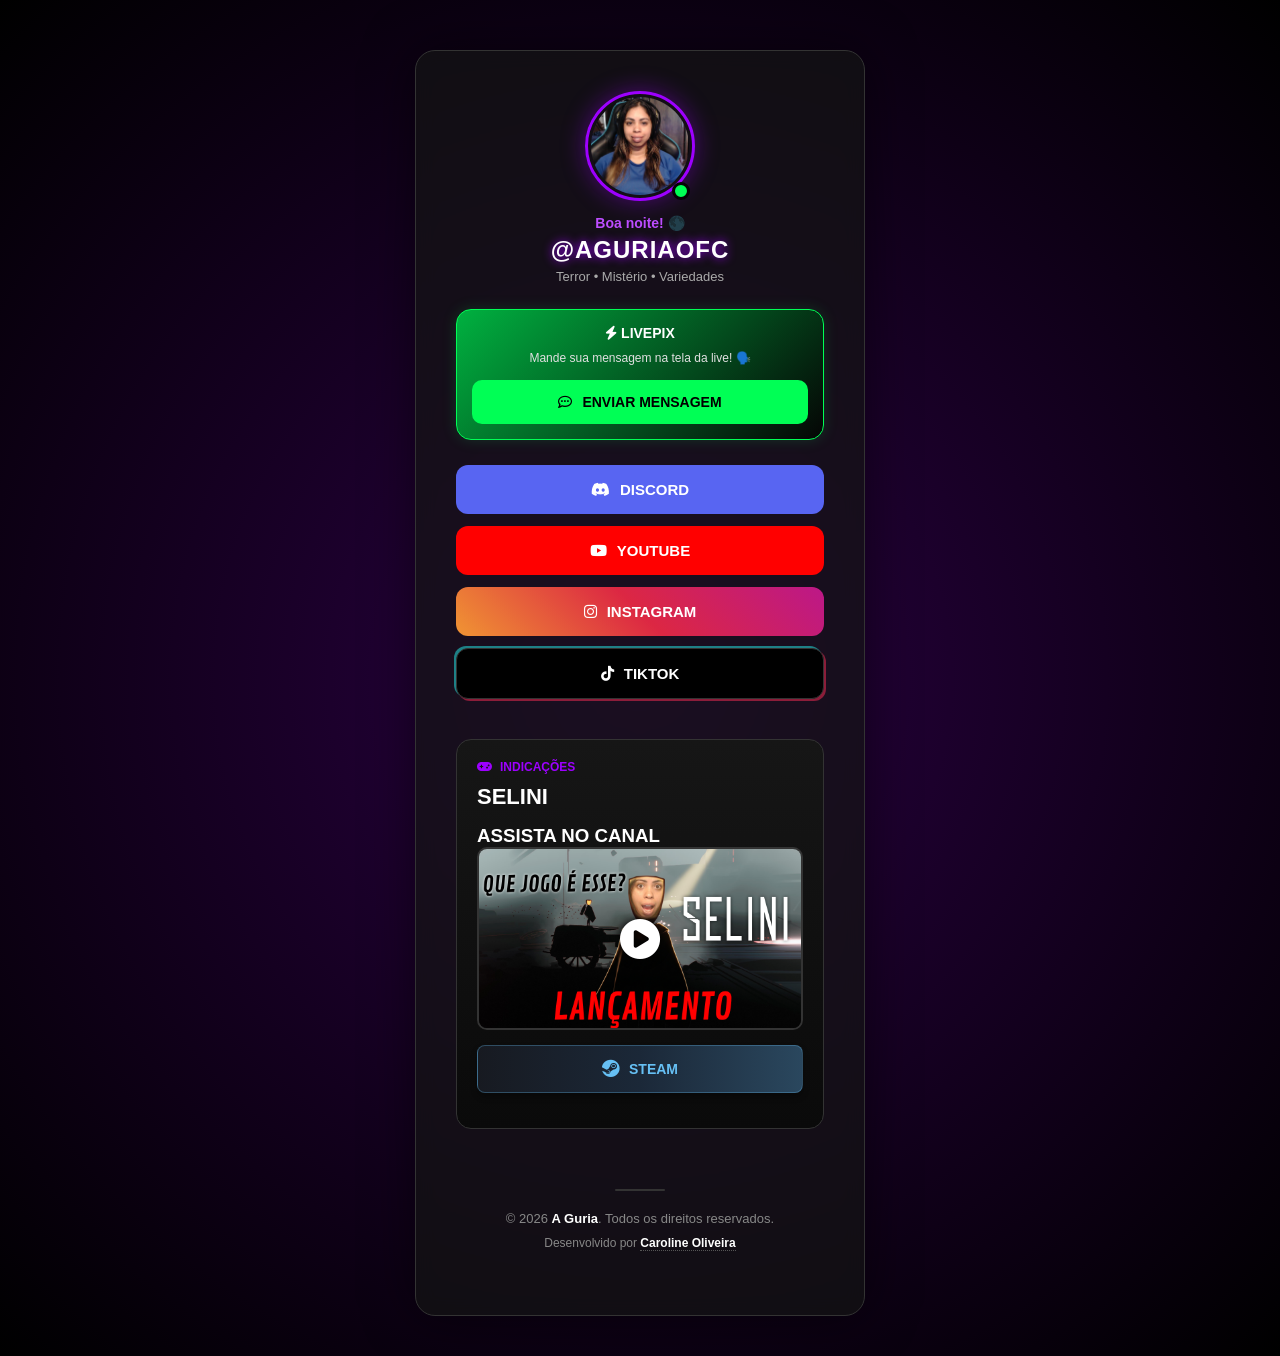
==== index.html @ 742d0197 "Add files via upload" ====
<!DOCTYPE html>
<html lang="pt-br">
<head>
    <meta charset="UTF-8">
    <meta name="viewport" content="width=device-width, initial-scale=1.0, maximum-scale=1.0, user-scalable=no">
    <title>A Guria OFC - Links</title>
    
    <link rel="stylesheet" href="https://cdnjs.cloudflare.com/ajax/libs/font-awesome/6.4.0/css/all.min.css">
    
    <link rel="stylesheet" href="style.css">
</head>
<body>

    <div class="background-animation"></div>

    <div class="container">
        
        <header class="profile">
            <div class="avatar-container">
                <img src="imagens/perfil.png" alt="Foto de Perfil">
                <div class="status-indicator"></div> </div>
            
            <div id="saudacao" class="greeting">Olá!</div>
            <h1>@AGURIAOFC</h1>
            <p>Terror • Mistério • Variedades</p>
        </header>

        <main>
            <div class="livepix-container">
                <div class="livepix-header"><i class="fa-solid fa-bolt"></i> LivePix</div>
                <p class="livepix-desc">Mande sua mensagem na tela da live! 🗣️</p>
                
                <a href="https://livepix.gg/aguria" target="_blank" class="btn-livepix">
                    <i class="fa-regular fa-comment-dots"></i> Enviar Mensagem
                </a>

                
            </div>


            <div class="links">
                <a href="https://discord.gg/esPrMUJ75c" class="social-btn btn-discord" target="_blank">
                    <i class="fa-brands fa-discord"></i> Discord
                </a>
                
                <a href="https://youtube.com/@AGURIAOFC" class="social-btn btn-youtube" target="_blank">
                    <i class="fa-brands fa-youtube"></i> YouTube
                </a>
                
                <a href="https://www.instagram.com/aguriaofc/" class="social-btn btn-instagram" target="_blank">
                    <i class="fa-brands fa-instagram"></i> Instagram
                </a>

                <a href="https://www.tiktok.com/@aguria1995" class="social-btn btn-tiktok" target="_blank">
                    <i class="fa-brands fa-tiktok"></i> TikTok
                </a>
            </div>

            <div class="game-section">
                <div class="section-title"><i class="fa-solid fa-gamepad"></i> INDICAÇÕES</div>
                <h2 class="game-title">SELINI</h2>
                <h3>ASSISTA NO CANAL </h3>
                <a href="https://www.youtube.com/live/me7KwVTdvLI?si=6v6WRJsSsMPkbYN9" class="video-card" target="_blank">
                    <img src="imagens/SELINI.png" alt="Video Thumb" class="video-thumb">
                    <i class="fa-solid fa-circle-play play-icon"></i>
                </a>

                <div class="game-button">
                    <a href="https://store.steampowered.com/agecheck/app/1434050/" class="steam-link" target="_blank">
                        <i class="fa-brands fa-steam"></i> Steam
                    </a>
                </div>
            </div>
        </main>

        <footer>
            <div class="footer-divider"></div>
            
            <p>
                &copy; 2026 <strong>A Guria</strong>. Todos os direitos reservados.
            </p>
            
            <p class="dev-credit">
                Desenvolvido por 
                <a href="https://www.instagram.com/caroline_aguria/" target="_blank" class="dev-link">Caroline Oliveira</a>
            </p>
        </footer>

    <div id="toast"><i class="fa-solid fa-check"></i> Chave PIX copiada!</div>

    <script src="script.js"></script>

</body>
</html>
---- style.css ----
* {
    box-sizing: border-box; 
    margin: 0;
    padding: 0;
}

:root {
    --bg-color: #050505;
    --text-color: #ffffff;
    --accent-color: #9d00ff;
    --accent-glow: #bd4dff;
}

body {
    font-family: 'Segoe UI', Tahoma, Geneva, Verdana, sans-serif;
    background-color: var(--bg-color);
    background-image: radial-gradient(circle at top, #1a0029, #000000);
    color: var(--text-color);
    min-height: 100vh;
    display: flex;
    justify-content: center;
    align-items: flex-start; 
    padding-bottom: 40px;
}

.container {
    width: 100%;
    max-width: 450px; 
    padding: 20px;
    margin-top: 20px;
    text-align: center;
    position: relative;
    z-index: 2;
}

@media (min-width: 768px) {
    .container {
        margin-top: 50px;
        background: rgba(20, 20, 20, 0.7);  
        backdrop-filter: blur(10px); 
        border: 1px solid #333;
        border-radius: 20px;
        box-shadow: 0 0 50px rgba(0,0,0,0.5);
        padding: 40px;
    }
    
    body {
       
        align-items: center; 
        background-image: radial-gradient(circle at center, #2a0042, #000000);
    }
}


.avatar-container {
    position: relative;
    display: inline-block;
}

.profile img {
    width: 110px;
    height: 110px;
    border-radius: 50%;
    border: 3px solid var(--accent-color);
    padding: 3px;
    object-fit: cover;
    margin-bottom: 10px;
    box-shadow: 0 0 25px rgba(157, 0, 255, 0.4);
    transition: transform 0.3s;
}

.profile img:hover {
    transform: scale(1.05) rotate(2deg);
}

.status-indicator {
    position: absolute;
    bottom: 15px;
    right: 5px;
    width: 18px;
    height: 18px;
    background-color: #00ff55;
    border: 3px solid var(--bg-color);
    border-radius: 50%;
}

.greeting {
    color: var(--accent-glow);
    font-size: 14px;
    font-weight: bold;
    margin-bottom: 5px;
}

.profile h1 {
    font-size: 24px;
    margin: 0;
    font-weight: 800;
    text-transform: uppercase;
    letter-spacing: 1px;
    text-shadow: 0 0 10px var(--accent-color);
}

.profile p {
    color: #aaa;
    font-size: 13px;
    margin-top: 5px;
}


.livepix-container {
    margin-top: 25px;
    background: linear-gradient(135deg, #00b140 0%, #050505 100%);
    border: 1px solid #00ff55;
    border-radius: 15px;
    padding: 15px;
    box-shadow: 0 0 15px rgba(0, 255, 85, 0.15);
}

.livepix-header {
    color: white;
    font-weight: 800;
    text-transform: uppercase;
    margin-bottom: 10px;
    font-size: 14px;
}

.livepix-desc {
    font-size: 12px;
    color: #e0e0e0;
    margin-bottom: 15px;
}

.btn-livepix {
    background-color: #00ff55;
    color: black;
    width: 100%;
    padding: 14px;
    border: none;
    border-radius: 10px;
    font-weight: 900;
    text-transform: uppercase;
    cursor: pointer;
    display: flex;
    align-items: center;
    justify-content: center;
    gap: 10px;
    text-decoration: none;
    transition: transform 0.2s;
    font-size: 14px;
}

.btn-livepix:hover {
    transform: scale(1.02);
}

.btn-qr {
    background: rgba(0, 0, 0, 0.3);
    color: #00ff55;
    border: 1px solid #00ff55;
    margin-top: 10px;
    width: 100%;
    padding: 10px;
    border-radius: 8px;
    cursor: pointer;
    font-size: 12px;
    font-weight: bold;
}

#qr-area {
    display: none;
    margin-top: 15px;
    background: white;
    padding: 10px;
    border-radius: 10px;
}

#qr-area img {
    width: 100%;
    max-width: 150px;
    display: block;
    margin: 0 auto;
}


.pix-box {
    margin-top: 20px;
    background: rgba(157, 0, 255, 0.05);
    border: 1px dashed var(--accent-color);
    padding: 15px;
    border-radius: 12px;
    cursor: pointer;
}

.pix-box:active {
    background: rgba(157, 0, 255, 0.2);
}

.pix-title {
    color: var(--accent-glow);
    font-weight: bold;
    font-size: 12px;
    text-transform: uppercase;
    margin-bottom: 5px;
}

.pix-key {
    font-family: monospace;
    font-size: 13px; 
    color: white;
    word-break: break-all; 
}


.links {
    margin-top: 25px;
    display: flex;
    flex-direction: column;
    gap: 12px;
}

.social-btn {
    padding: 16px;
    text-decoration: none;
    border-radius: 12px;
    font-weight: 800;
    font-size: 15px;
    display: flex;
    align-items: center;
    justify-content: center; 
    gap: 10px;
    color: white;
    transition: transform 0.2s;
    border: none;
    text-transform: uppercase;
}

.social-btn:hover {
    transform: scale(1.02);
}

.btn-discord { background-color: #5865F2; }
.btn-youtube { background-color: #FF0000; }
.btn-instagram { background: linear-gradient(45deg, #f09433, #dc2743, #bc1888); }
.btn-tiktok { 
    background-color: #000; 
    border: 1px solid #333;
    box-shadow: -2px -2px 0 rgba(37, 244, 238, 0.5), 2px 2px 0 rgba(254, 44, 85, 0.5);
}


.game-section {
    margin-top: 40px;
    background: linear-gradient(180deg, #161616 0%, #0a0a0a 100%);
    padding: 20px;
    border-radius: 15px;
    border: 1px solid #333;
    text-align: left;
}

.section-title {
    color: var(--accent-color);
    font-weight: 800;
    text-transform: uppercase;
    font-size: 12px;
    margin-bottom: 10px;
    display: flex;
    align-items: center;
    gap: 8px;
}

.game-title {
    font-size: 22px;
    color: white;
    margin: 0 0 15px 0;
}

.steam-link {
    display: inline-flex;
    align-items: center;
    justify-content: center;
    gap: 8px;
    background: #171a21;
    color: #66c0f4;
    padding: 10px 20px;
    border-radius: 8px;
    text-decoration: none;
    font-weight: bold;
    font-size: 14px;
    margin-bottom: 15px;
    width: 100%; 
}

.video-card {
    display: block;
    position: relative;
    border-radius: 10px;
    overflow: hidden;
    border: 2px solid #333;
    aspect-ratio: 16/9;  
}

.video-thumb {
    width: 100%;
    height: 100%;
    object-fit: cover;
}

.play-icon {
    position: absolute;
    top: 50%; left: 50%;
    transform: translate(-50%, -50%);
    font-size: 40px;
    color: white;
    text-shadow: 0 0 10px black;
}
.steam-link {
    display: flex;
    align-items: center;
    justify-content: center;
    gap: 10px;
    width: 100%; 
    padding: 14px;
    margin-top: 15px; 
    
    
    background: linear-gradient(90deg, #171a21 0%, #1b2838 50%, #2a475e 100%);
    
    color: #66c0f4;
    border: 1px solid rgba(102, 192, 244, 0.3);
    
    border-radius: 8px;
    text-decoration: none;
    font-weight: 900; 
    text-transform: uppercase;
    font-size: 14px;
    transition: all 0.3s ease;
    
    
    box-shadow: 0 4px 6px rgba(0,0,0,0.3);
}


.steam-link:hover {
    background: #66c0f4; 
    color: #000000; 
    border-color: #66c0f4;
    box-shadow: 0 0 20px rgba(102, 192, 244, 0.5); 
}

.steam-link i {
    font-size: 18px; 
}

/* --- TOAST --- */
#toast {
    visibility: hidden;
    min-width: 250px;
    background-color: var(--accent-color);
    color: #fff;
    text-align: center;
    border-radius: 50px;
    padding: 12px;
    position: fixed;
    z-index: 99;
    bottom: 30px;
    left: 50%;
    transform: translateX(-50%);
    font-size: 14px;
    box-shadow: 0 0 20px rgba(0,0,0,0.8);
}

#toast.show {
    visibility: visible;
    animation: fadein 0.5s, fadeout 0.5s 2.5s;
}

@keyframes fadein { from {bottom: 0; opacity: 0;} to {bottom: 30px; opacity: 1;} }
@keyframes fadeout { from {bottom: 30px; opacity: 1;} to {bottom: 0; opacity: 0;} }

footer {
    margin-top: 60px;
    padding-bottom: 20px;
    width: 100%;
    text-align: center;
    font-size: 13px;
    color: #888; 
    position: relative;
    z-index: 2;
}


.footer-divider {
    width: 50px;
    height: 2px;
    background-color: #333;
    margin: 0 auto 20px auto;
    border-radius: 2px;
}

footer p {
    margin: 5px 0;
}

footer strong {
    color: white;
}


.dev-credit {
    margin-top: 10px;
    font-size: 12px;
}


.heart-beat {
    color: var(--accent-color); 
    animation: heartbeat 1.5s infinite;
    margin: 0 3px;
    font-size: 10px;
    vertical-align: middle;
}


.dev-link {
    color: #fff;
    text-decoration: none;
    font-weight: bold;
    transition: 0.3s;
    border-bottom: 1px dotted #555; 
}


.dev-link:hover {
    color: var(--accent-color);
    text-shadow: 0 0 10px var(--accent-color);
    border-bottom-color: var(--accent-color);
}


@keyframes heartbeat {
    0% { transform: scale(1); }
    10% { transform: scale(1.3); }
    20% { transform: scale(1); }
    30% { transform: scale(1.3); }
    40% { transform: scale(1); }
    100% { transform: scale(1); }
}
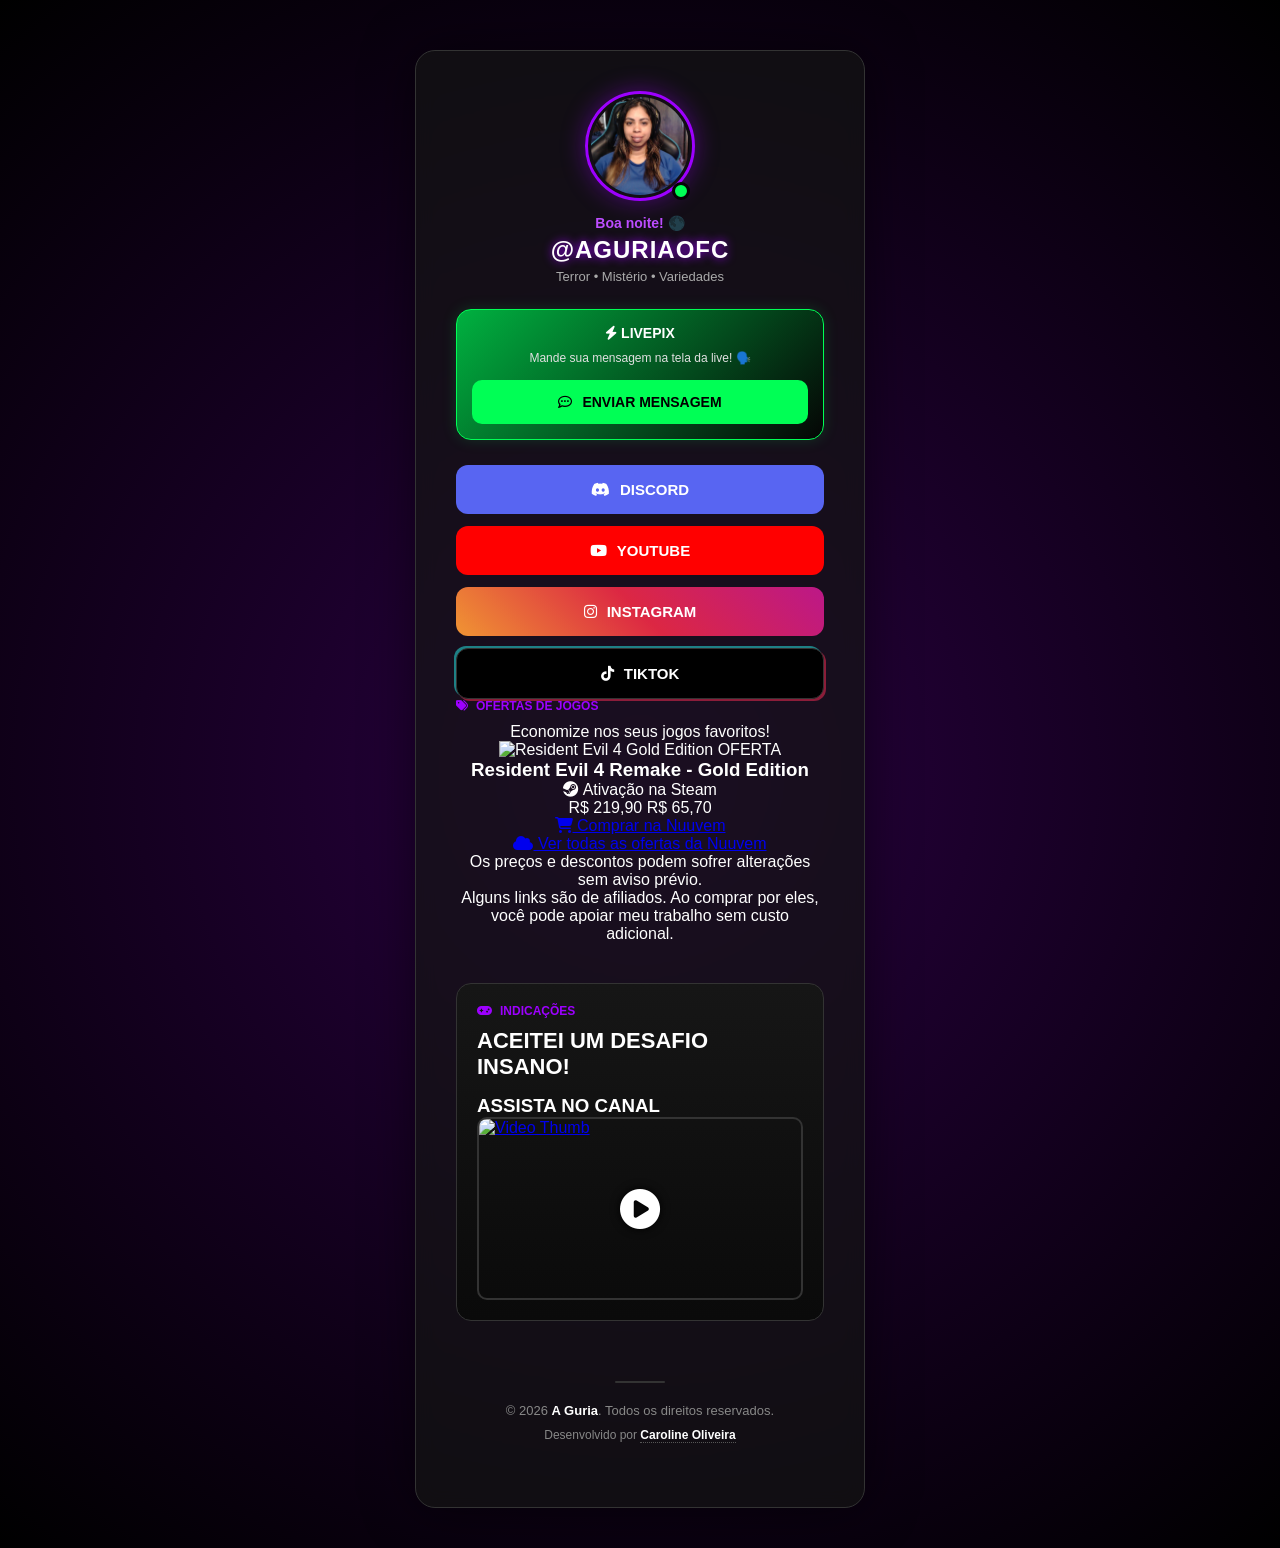
==== commit 3cd38139: "Update index.html" ====
--- a/index.html
+++ b/index.html
@@ -56,22 +56,101 @@
                 </a>
             </div>
 
+
+            <section class="nuuvem-section">
+
+    <div class="section-title">
+        <i class="fa-solid fa-tags"></i>
+        OFERTAS DE JOGOS
+    </div>
+
+    <p class="nuuvem-desc">
+        Economize nos seus jogos favoritos!
+    </p>
+
+    <div class="offers-grid">
+
+        <!-- OFERTA 01 -->
+        <div class="offer-card">
+
+            <div class="offer-image">
+                <img src="imagens/re4.jpg"
+                     alt="Resident Evil 4 Gold Edition">
+
+                <span class="offer-badge">
+                    OFERTA
+                </span>
+            </div>
+
+            <div class="offer-content">
+
+                <h3>Resident Evil 4 Remake - Gold Edition</h3>
+
+                <p class="platform">
+                    <i class="fa-brands fa-steam"></i>
+                    Ativação na Steam
+                </p>
+
+                <div class="offer-price">
+    <span class="old-price">R$ 219,90</span>
+    <span class="current-price">R$ 65,70</span>
+</div>
+
+                <a href="https://www.nuuvem.com/br-pt/item/resident-evil-4-remake-gold-edition?utm_source=rakuten&ranMID=46796&ranEAID=iDqo0Axo1sY&ranSiteID=iDqo0Axo1sY-gnSJiD0NSyMplq01whyTiw"
+                   target="_blank"
+                   rel="noopener sponsored"
+                   class="btn-nuuvem">
+
+                    <i class="fa-solid fa-cart-shopping"></i>
+                    Comprar na Nuuvem
+
+                </a>
+
+            </div>
+        </div>
+
+    </div>
+
+    <a href="SEU_LINK_GERAL_NUUVEM"
+       target="_blank"
+       rel="noopener sponsored"
+       class="btn-all-offers">
+
+        <i class="fa-solid fa-cloud"></i>
+        Ver todas as ofertas da Nuuvem
+
+    </a>
+
+    <p class="offer-warning">
+        Os preços e descontos podem sofrer alterações
+        sem aviso prévio.
+    </p>
+
+    <p class="affiliate-warning">
+        Alguns links são de afiliados. Ao comprar por
+        eles, você pode apoiar meu trabalho sem
+        custo adicional.
+    </p>
+
+</section>
+
             <div class="game-section">
                 <div class="section-title"><i class="fa-solid fa-gamepad"></i> INDICAÇÕES</div>
-                <h2 class="game-title">SELINI</h2>
+                <h2 class="game-title">ACEITEI UM DESAFIO INSANO! </h2>
                 <h3>ASSISTA NO CANAL </h3>
-                <a href="https://www.youtube.com/live/me7KwVTdvLI?si=6v6WRJsSsMPkbYN9" class="video-card" target="_blank">
-                    <img src="imagens/SELINI.png" alt="Video Thumb" class="video-thumb">
+                <a href="https://www.youtube.com/watch?v=mGBSqIiqUfY&t=109s" class="video-card" target="_blank">
+                    <img src="imagens/Jogando Resident Evil 4 pela primeira vez (1).png" alt="Video Thumb" class="video-thumb">
                     <i class="fa-solid fa-circle-play play-icon"></i>
                 </a>
 
-                <div class="game-button">
+                <!--<div class="game-button">
                     <a href="https://store.steampowered.com/agecheck/app/1434050/" class="steam-link" target="_blank">
                         <i class="fa-brands fa-steam"></i> Steam
                     </a>
                 </div>
-            </div>
+            </div> -->
         </main>
+        
 
         <footer>
             <div class="footer-divider"></div>
@@ -91,4 +170,4 @@
     <script src="script.js"></script>
 
 </body>
-</html>+</html>
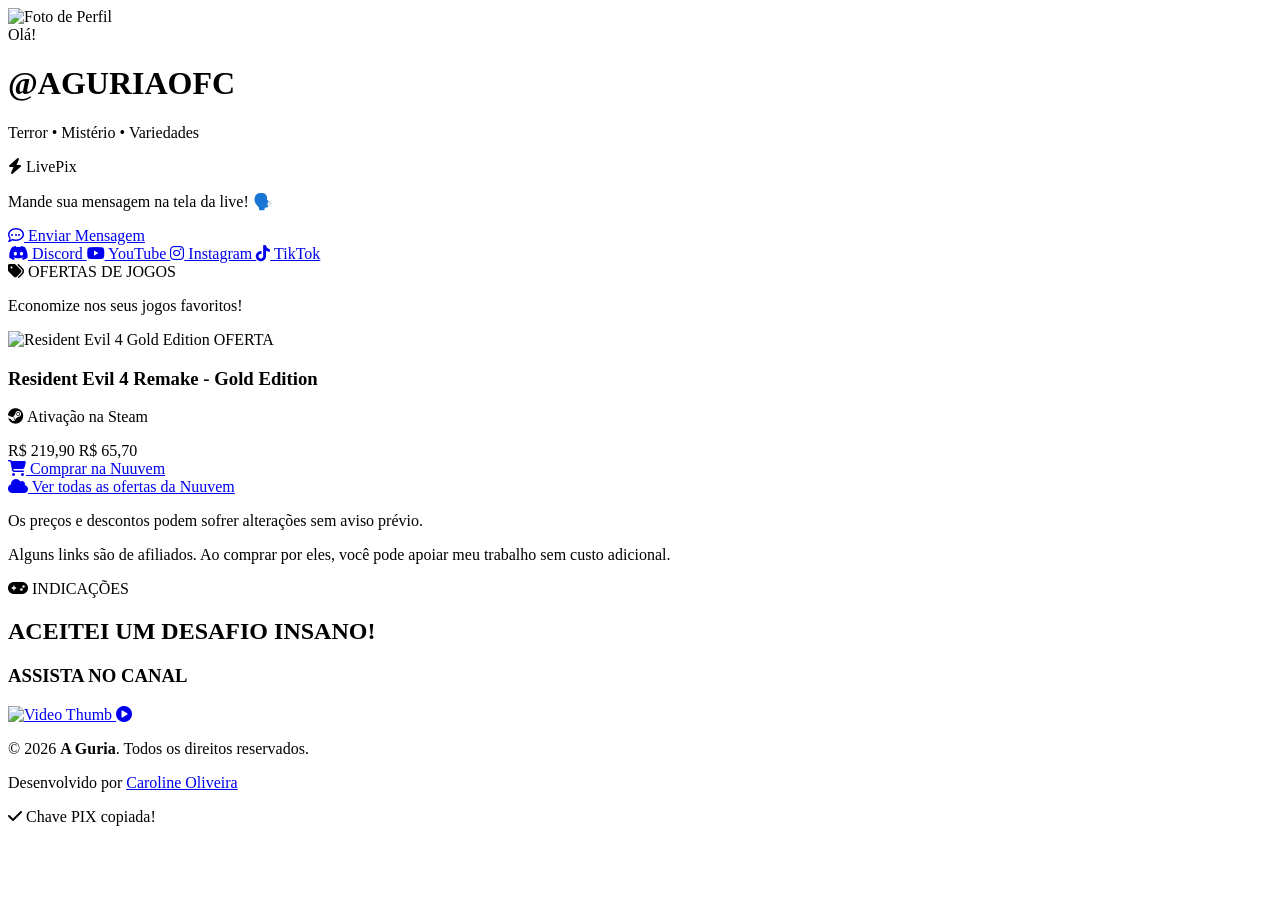
==== commit 1bfef365: "Add files via upload" ====
--- a/index.html
+++ b/index.html
@@ -111,7 +111,7 @@
 
     </div>
 
-    <a href="SEU_LINK_GERAL_NUUVEM"
+    <a href="https://click.linksynergy.com/fs-bin/click?id=iDqo0Axo1sY&offerid=1692636.307&type=3&subid=0"
        target="_blank"
        rel="noopener sponsored"
        class="btn-all-offers">
